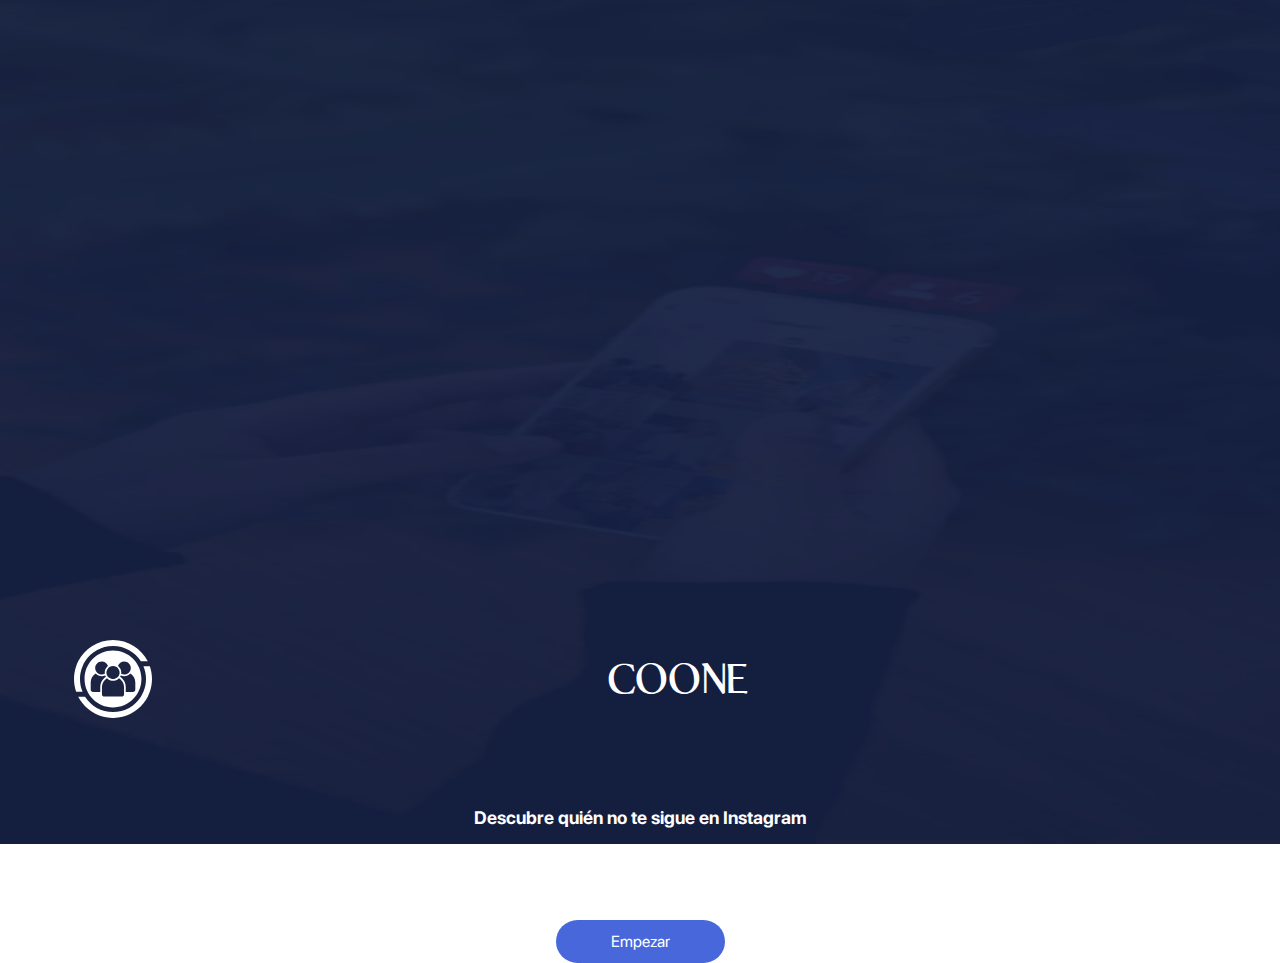
==== index.html @ 443826d9 "Primer Commit" ====
<!DOCTYPE html>
<html lang="en">
<head>
    <meta charset="UTF-8">
    <meta name="viewport" content="width=device-width, initial-scale=1.0">
    <title>Coone te dice quien te sigue</title>
    <link rel="stylesheet" href="public/css/index/styles.css">
    <link rel="stylesheet" href="/public/css/index/header.css">
    <link rel="stylesheet" href="public/css/index/main.css">
    <link rel="stylesheet" href="SFPRODISPLAYBOLD.OTF">
    <link rel="stylesheet" href="SFPRODISPLAYREGULAR.OTF">
</head>
<body>
    <div class="container">
        <img class="fondo" src="./public/img/Imagen.png" alt="fondo">
    <header>
        <div class="banner">
        <img class="logo" src="/public/img/logo-coone.svg" alt="logo">
        <p class="title" alt="titulo">COONE</p>
    </div>
    </header>
 <main>
    <div class="sub__container">
    <section class="section">
<h2 class="sub__title">Descubre quién no te sigue en Instagram</h2>
<p class="descripcion">Coone te ayuda a descubrir potenciales clientes & a manejar tu lista de seguidores.</p>
</section>
<div class="button">
    <button class="btn__start">Empezar</button>
</div>
</div>
</main>
</div>
</body>
</html>
---- public/css/index/styles.css ----
body{
    margin: 0;
    box-sizing: border-box;
    padding: 0;
}
.fondo{
    background-repeat: no-repeat;
    background-size: cover;
    width: 100%;
    z-index: -1;
    position: absolute;
    height: 844px;
}
.container{
    display: flex;
    flex-direction: column;
}
---- public/css/index/header.css ----
@font-face {
    font-family: 'ZTMota-Regular';
    src: url('/ZTMota-Regular.otf') format('opentype');
    font-weight: normal; 
  }
.logo{
    width: 77.76px;
    height: 77.76px;
}
.banner{
    display: flex;
    flex-direction: row;
    justify-content: center;
    margin-top: 50%;
    margin-left: 74px;
    margin-right: 74px;
}
.title{
    text-align: center;
    color: white;
    font-size: 45px;
    color: white;
    margin: auto;
    font-family:'ZTMota-Regular';
}
---- public/css/index/main.css ----
@font-face {
    font-family: 'Display-bold'; /* Puedes poner el nombre que desees */
    src: url('/SFPRODISPLAYBOLD.OTF') format('opentype');
    font-weight: bold;
  }
  @font-face {
    font-family: 'Display-Regular';
    src: url('/SFPRODISPLAYREGULAR.OTF') format('opentype');
    font-weight: normal; /* Indica que esta variante es regular */
  }
:root{
    --white: #FFFFFF;
}
.sub__container{
    display: flex;
    justify-content: center;
    flex-direction: column;
}
.section{
    display: flex;
    justify-content: center;
    flex-direction: column;
    margin: 74px 72px 26px 72px;
}
.sub__title{
    font-family: 'Display-bold';
    font-size: 18px;
    font-weight: bold;
    color: white;
    text-align: center;
}
.descripcion{
    font-family: 'Display-Regular';
    font-size: 16px;
    color: white;
    text-align: center;
}
.button{
    display: flex;
    align-items: center;
    justify-content: center;
}
.btn__start{
    width: 169px;
    height: 43px;
    background: #4867DB;
    color:#FFFFFF;
    border-radius: 22px;
    border: none;
    font-size: 16px;
    cursor: pointer;
    font-family: 'Display-Regular';
}
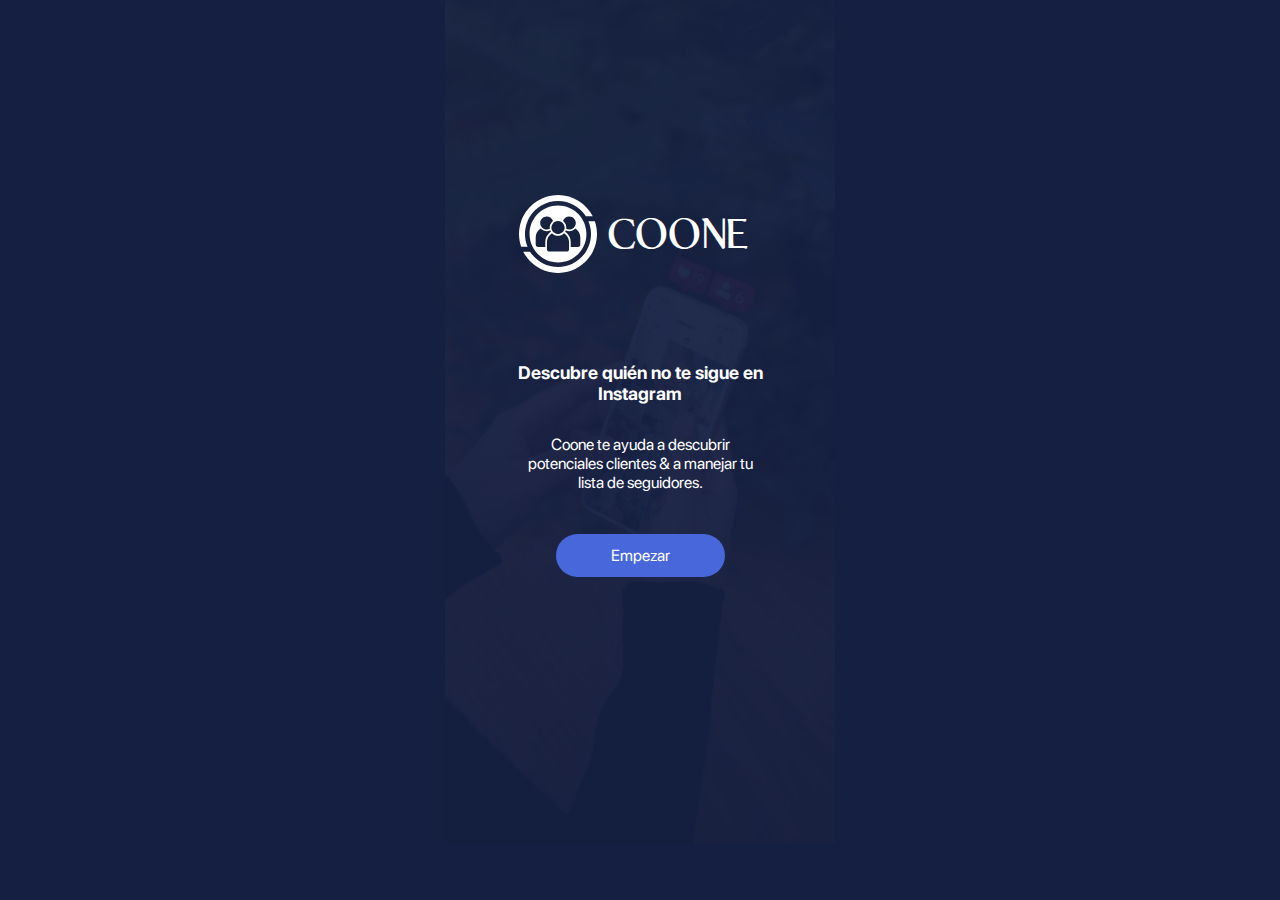
==== commit fb4ff4dc: "Uptadte 1.0" ====
--- a/index.html
+++ b/index.html
@@ -4,18 +4,18 @@
     <meta charset="UTF-8">
     <meta name="viewport" content="width=device-width, initial-scale=1.0">
     <title>Coone te dice quien te sigue</title>
-    <link rel="stylesheet" href="public/css/index/styles.css">
-    <link rel="stylesheet" href="/public/css/index/header.css">
-    <link rel="stylesheet" href="public/css/index/main.css">
-    <link rel="stylesheet" href="SFPRODISPLAYBOLD.OTF">
-    <link rel="stylesheet" href="SFPRODISPLAYREGULAR.OTF">
+    <link rel="stylesheet" href="./public/css/index/styles.css">
+    <link rel="stylesheet" href="./public/css/index/header.css">
+    <link rel="stylesheet" href="./public/css/index/main.css">
+    <link rel="stylesheet" href="./SFPRODISPLAYBOLD.OTF">
+    <link rel="stylesheet" href="./SFPRODISPLAYREGULAR.OTF">
 </head>
 <body>
     <div class="container">
+    <header>
         <img class="fondo" src="./public/img/Imagen.png" alt="fondo">
-    <header>
         <div class="banner">
-        <img class="logo" src="/public/img/logo-coone.svg" alt="logo">
+        <img class="logo" src="./public/img/logo-coone.svg" alt="logo">
         <p class="title" alt="titulo">COONE</p>
     </div>
     </header>
--- a/public/css/index/styles.css
+++ b/public/css/index/styles.css
@@ -2,16 +2,19 @@
     margin: 0;
     box-sizing: border-box;
     padding: 0;
+    display: flex;
+    justify-content: center;
+    background: #151F42;
 }
 .fondo{
     background-repeat: no-repeat;
     background-size: cover;
-    width: 100%;
     z-index: -1;
     position: absolute;
-    height: 844px;
 }
 .container{
     display: flex;
     flex-direction: column;
+    width: 390px;
+    height: 844px;
 }